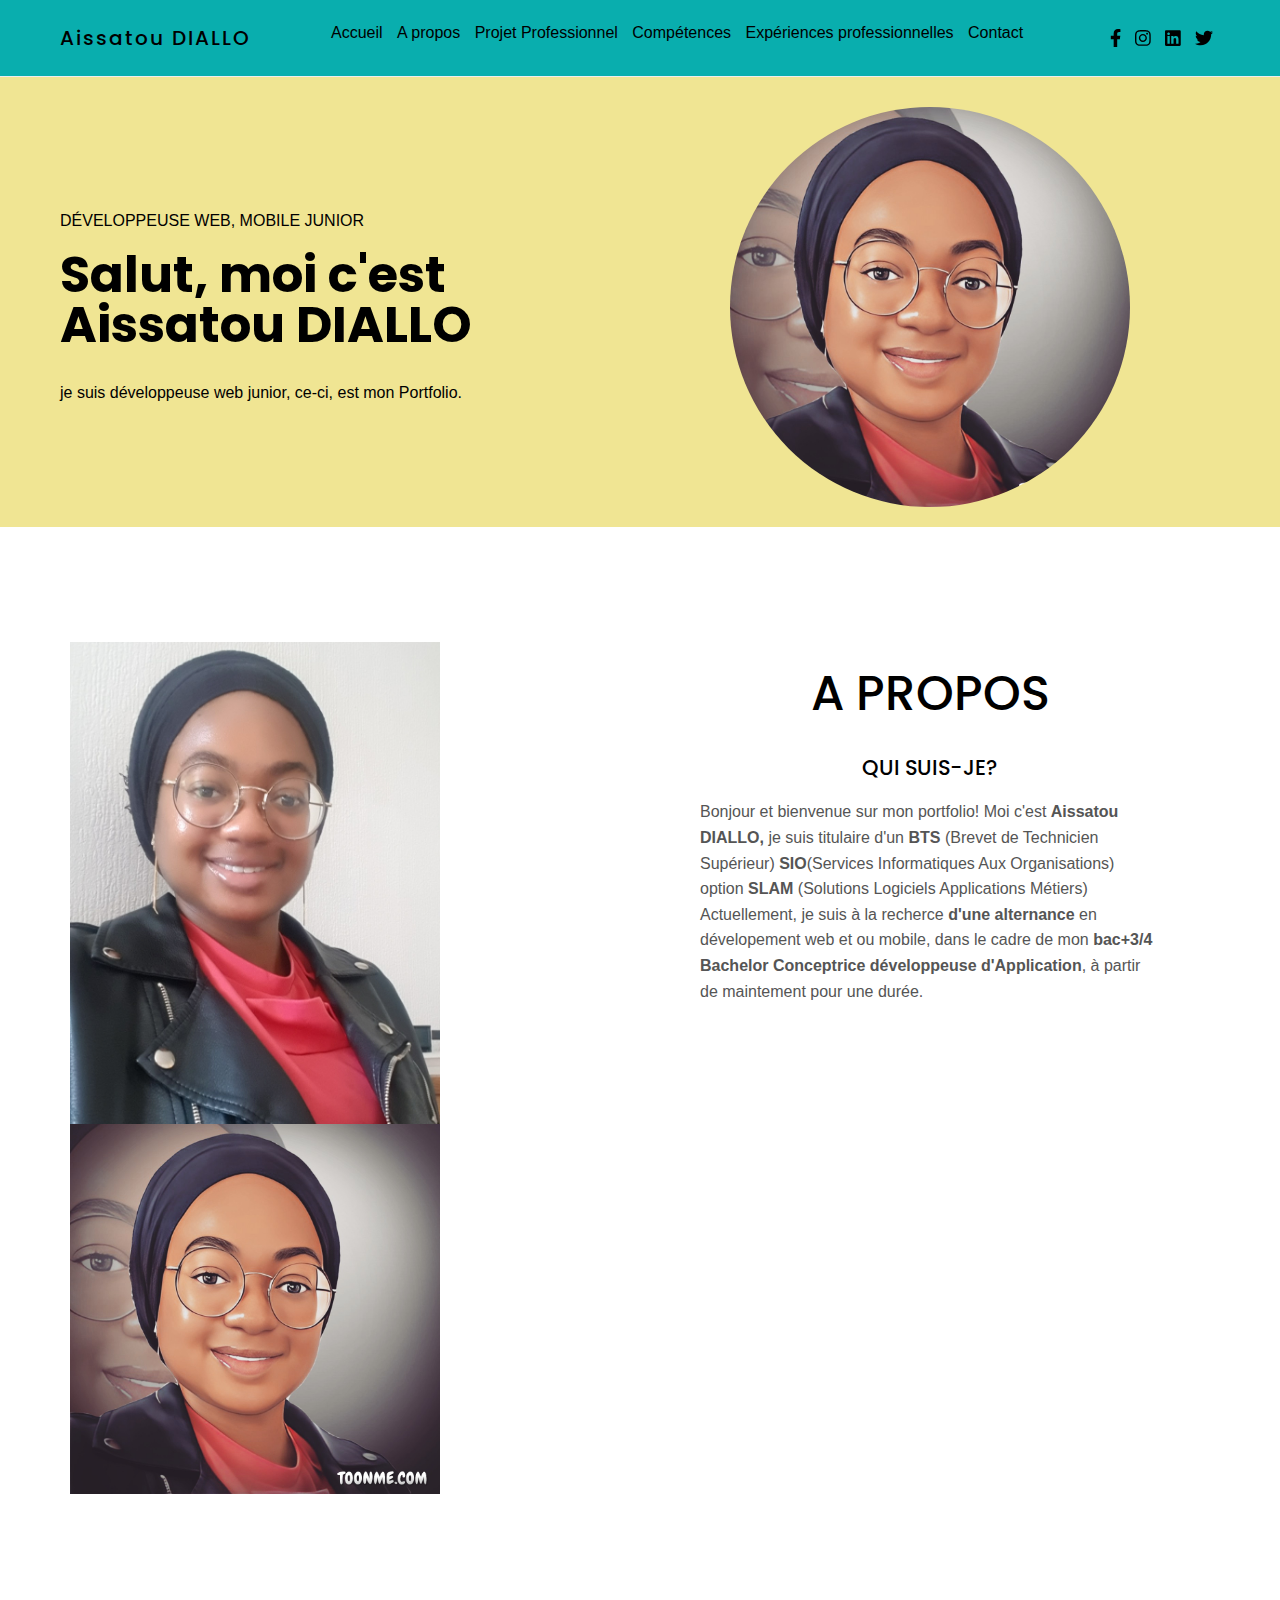
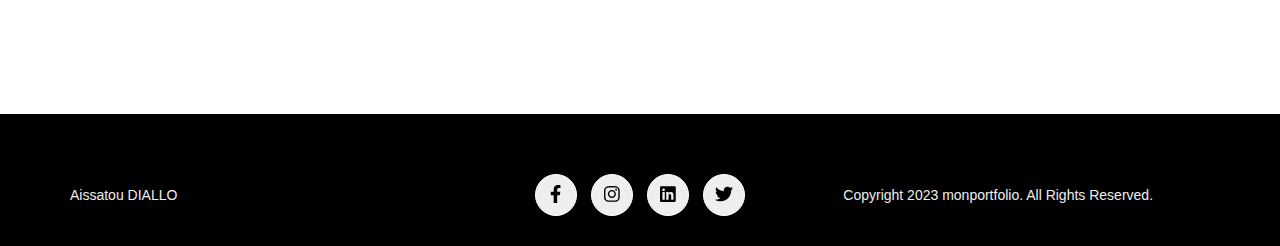
==== index.html @ 57130380 "modifphoto" ====
<html lang="fr">
<head>
    <meta charset="UTF-8">
    <meta http-equiv="X-UA-Compatible" content="IE=edge">
    <meta name="viewport" content="width=device-width, initial-scale=1.0">
    <title>Aissatou DIALLO - Développeuse Web Junior</title>
    <meta name="description" content="Portfolio de Aissatou DIALLO Développeuse Web Junior">
    <link rel="shortcut icon" href="./images/favicon.ico" type="image/x-icon">
    <link rel="preconnect" href="https://fonts.googleapis.com">
    <link rel="preconnect" href="https://fonts.gstatic.com" crossorigin>
    <link href="https://fonts.googleapis.com/css2?family=Poppins:wght@300;500&display=swap" rel="stylesheet">
    <link rel="stylesheet" href="./css/style.css">
    <script src="./js/app.js" defer></script>
</head>
<body>
    <!-- header -->
    <header class="header  ">
        <div class="container d-flex">
            <div class="logo">
                Aissatou DIALLO
            </div>
            <nav class="navbar">
                <ul class="menu list-unstyled">
                    <li> <a href="index.html"> Accueil </a> </li>
                    <li> <a href="#about">A propos</a> </li>
                    <!-- <li> <a href="#services"> Services</a> </li>  --> 
                    <li> <a href="#projet"> Projet Professionnel</a> </li>
                    <li> <a href="#skills"> Compétences</a> </li>
                    <li> <a href="#portfolio">Expériences professionnelles</a> </li>
                    <!-- <li> <a href="#blog"> Formations </a> </li>--> 
                    <li> <a href="#contact"> Contact </a> </li>
                </ul>
            </nav>
            <div class="right">
                <ul class="socials list-unstyled">
                    <li>
                        <a href="https://www.facebook.com/" target="_blank">
                            <svg class="icon facebook" xmlns="http://www.w3.org/2000/svg" viewBox="0 0 320 512">
                            <path d="M279.14 288l14.22-92.66h-88.91v-60.13c0-25.35 12.42-50.06 52.24-50.06h40.42V6.26S260.43 0 225.36 0c-73.22 0-121.08 44.38-121.08 124.72v70.62H22.89V288h81.39v224h100.17V288z"/>
                            </svg>
                        </a>
                    </li>
                    <li>
                        <a href="https://www.instagram.com/" target="_blank">
                            <svg class="icon instagram" xmlns="http://www.w3.org/2000/svg" viewBox="0 0 448 512">
                            <path d="M224.1 141c-63.6 0-114.9 51.3-114.9 114.9s51.3 114.9 114.9 114.9S339 319.5 339 255.9 287.7 141 224.1 141zm0 189.6c-41.1 0-74.7-33.5-74.7-74.7s33.5-74.7 74.7-74.7 74.7 33.5 74.7 74.7-33.6 74.7-74.7 74.7zm146.4-194.3c0 14.9-12 26.8-26.8 26.8-14.9 0-26.8-12-26.8-26.8s12-26.8 26.8-26.8 26.8 12 26.8 26.8zm76.1 27.2c-1.7-35.9-9.9-67.7-36.2-93.9-26.2-26.2-58-34.4-93.9-36.2-37-2.1-147.9-2.1-184.9 0-35.8 1.7-67.6 9.9-93.9 36.1s-34.4 58-36.2 93.9c-2.1 37-2.1 147.9 0 184.9 1.7 35.9 9.9 67.7 36.2 93.9s58 34.4 93.9 36.2c37 2.1 147.9 2.1 184.9 0 35.9-1.7 67.7-9.9 93.9-36.2 26.2-26.2 34.4-58 36.2-93.9 2.1-37 2.1-147.8 0-184.8zM398.8 388c-7.8 19.6-22.9 34.7-42.6 42.6-29.5 11.7-99.5 9-132.1 9s-102.7 2.6-132.1-9c-19.6-7.8-34.7-22.9-42.6-42.6-11.7-29.5-9-99.5-9-132.1s-2.6-102.7 9-132.1c7.8-19.6 22.9-34.7 42.6-42.6 29.5-11.7 99.5-9 132.1-9s102.7-2.6 132.1 9c19.6 7.8 34.7 22.9 42.6 42.6 11.7 29.5 9 99.5 9 132.1s2.7 102.7-9 132.1z"/>
                            </svg>
                        </a>
                    </li>
                    <li>
                        <a href="https://www.linkedin.com/feed/" target="_blank">
                            <svg class="icon linkedin" xmlns="http://www.w3.org/2000/svg" viewBox="0 0 448 512">
                            <path d="M416 32H31.9C14.3 32 0 46.5 0 64.3v383.4C0 465.5 14.3 480 31.9 480H416c17.6 0 32-14.5 32-32.3V64.3c0-17.8-14.4-32.3-32-32.3zM135.4 416H69V202.2h66.5V416zm-33.2-243c-21.3 0-38.5-17.3-38.5-38.5S80.9 96 102.2 96c21.2 0 38.5 17.3 38.5 38.5 0 21.3-17.2 38.5-38.5 38.5zm282.1 243h-66.4V312c0-24.8-.5-56.7-34.5-56.7-34.6 0-39.9 27-39.9 54.9V416h-66.4V202.2h63.7v29.2h.9c8.9-16.8 30.6-34.5 62.9-34.5 67.2 0 79.7 44.3 79.7 101.9V416z"/>
                            </svg>
                        </a>
                    </li>
                    <li>
                        <a href="https://twitter.com/i/flow/login" target="_blank">
                            <svg class="icon twitter" xmlns="http://www.w3.org/2000/svg" viewBox="0 0 512 512">
                            <path d="M459.37 151.716c.325 4.548.325 9.097.325 13.645 0 138.72-105.583 298.558-298.558 298.558-59.452 0-114.68-17.219-161.137-47.106 8.447.974 16.568 1.299 25.34 1.299 49.055 0 94.213-16.568 130.274-44.832-46.132-.975-84.792-31.188-98.112-72.772 6.498.974 12.995 1.624 19.818 1.624 9.421 0 18.843-1.3 27.614-3.573-48.081-9.747-84.143-51.98-84.143-102.985v-1.299c13.969 7.797 30.214 12.67 47.431 13.319-28.264-18.843-46.781-51.005-46.781-87.391 0-19.492 5.197-37.36 14.294-52.954 51.655 63.675 129.3 105.258 216.365 109.807-1.624-7.797-2.599-15.918-2.599-24.04 0-57.828 46.782-104.934 104.934-104.934 30.213 0 57.502 12.67 76.67 33.137 23.715-4.548 46.456-13.32 66.599-25.34-7.798 24.366-24.366 44.833-46.132 57.827 21.117-2.273 41.584-8.122 60.426-16.243-14.292 20.791-32.161 39.308-52.628 54.253z"/>
                            </svg>
                        </a>
                    </li>
                </ul>
                <button class="burger"><span class="bar"></span></button>
            </div>
        </div>
    </header>

    <section id="hero" class="hero">
        <div class="container">
            <!-- on fait ici un système de grid pour les colonne de notre page lorsqu'on page mobile-->
            <div class="grid">
                <div class="hero__item left">
                     <span>Développeuse Web, Mobile Junior</span>
                     <h1 class="title">Salut, moi c'est Aissatou DIALLO</h1>
                     <p>
                        je suis développeuse web junior, ce-ci, est mon Portfolio.
                     </p>
                </div>
                <div class="hero__item right">
                    <div class="hero__avatar">
                        <img width="600" height="400" src="./images/avatar.jpeg" loading="lazy" alt="Aissatou DIALLO Développeuse Web Junior" />
                    </div>
                </div>
            </div>
        </div>
    </section>

     <!-- a propos -->

    <section id="about" class="about">
        <div class="container">
            <div class="grid">
                <div class="grid__item">
                    <img width="400" height="400" src="./images/person.jpg" loading="lazy" alt="Aissatou DIALLO Développeuse Web Junior" />
                    <img width="400" height="400" src="./images/avatar.jpeg" loading="lazy" alt="Aissatou DIALLO Développeuse Web Junior" />
                </div>
                <div class="grid__item">
                    <h2 class="section-title"> A propos </h2>
                    <h3> Qui suis-je?</h3>
                    <p>
                        Bonjour et bienvenue sur mon portfolio! Moi c'est <strong> Aissatou DIALLO, </strong> je suis titulaire d'un <strong>BTS</strong> (Brevet de Technicien Supérieur)
                        <strong>SIO</strong>(Services Informatiques Aux Organisations) option <strong>SLAM</strong> (Solutions Logiciels Applications Métiers)
                        Actuellement, je suis à la recherce <strong> d'une alternance</strong> en dévelopement web et ou mobile, dans le cadre de mon <strong>bac+3/4 Bachelor Conceptrice développeuse d'Application</strong>, à partir de maintement pour une durée.
                    </p>
                </div>
            </div>
        </div>
    </section>
    <!-- début projet professionnel-->

    <section id="projet" class="projet"> 
        <div class="container">
            <div class="grid">
                <div class="grid__item">
                    <h2 class="section-title">Projet Professionnel </h2>
                    <h3> Quelle est mon projet professionnel?</h3>
                    <p>
                        J'intégre dès la rentrée prochaine(octobre 2023) l'école de formation 2i Tech Academy ou je vais faire mon cursus <strong>Bachelor Conceptrice Développeuse d'Applications</strong> sur 2ans en alternance. 
                        Aprés mon biplôme Bac+4, je souhaite faire mon <strong>Master</strong> toujours chez 2i Tech Academy soite Consultante Devops ou manager de projets de dévelopement,
                        On verra bien aprés l'obtention de mon Diplôme.
                        J'ai choisie la voie de l'alternance par ce que , je trouve que ça permet de mieux se former au métier, de gagner en expérience, développer ses soft skills mais aussi de s'insérer plus facilement sur le marché du travail.
                    </p>
                </div>
            </div>
        </div>
    </section>

    <!-- fin projet professionnel -->


    <!-- début de tous les compétences -->

    <section id="skills" class="skills">
        <div class="container">
            <div class="section-header">
                <h2 class="section-title">Mes Compétences</h2>
            <div class="grid">
                <!-- premier colonne -->
                <div class="grid__item">
                    <h3>Domaines de compétences</h3>
                    <ul class="list-unstyled">
                        <li>
                            <h4>Compétence</h4>
                            <p>Description de la compétence</p>
                        </li>
                        <li>
                            <h4>Compétence</h4>
                            <p>Description de la compétence</p>
                        </li>
                        <li>
                            <h4>Compétence</h4>
                            <p>Description de la compétence</p>
                        </li>
                        <li>
                            <h4>Compétence</h4>
                            <p>Description de la compétence</p>
                        </li>
                        <li>
                            <h4>Compétence</h4>
                            <p>Description de la compétence</p>
                        </li>
                        <li>
                            <h4>Compétence</h4>
                            <p>Description de la compétence</p>
                        </li>
                        <li>
                            <h4>Compétence</h4>
                            <p>Description de la compétence</p>
                        </li>
                        <li>
                            <h4>Compétence</h4>
                            <p>Description de la compétence</p>
                        </li>
                        <li>
                            <h4>Compétence</h4>
                            <p>Description de la compétence</p>
                        </li>
                        <li>
                            <h4>Compétence</h4>
                            <p>Description de la compétence</p>
                        </li>
                    </ul>
                </div>

                <!--deuxième colonne-->
                <div class="grid__item">
                    <h3>Compétences en développement</h3>
                    <div class="progessbar">
                        <div class="bar" data-width="95">HTML</div>
                    </div>
                    <div class="progessbar">
                        <div class="bar" data-width="70">CSS</div>
                    </div>
                    <div class="progessbar">
                        <div class="bar" data-width="70">JAVASCRIPT</div>
                    </div>
                    <div class="progessbar">
                        <div class="bar" data-width="85">BOOTSTRAP</div>
                    </div>
                    <div class="progessbar">
                        <div class="bar" data-width="85">PHP</div>
                    </div>
                    <div class="progessbar">
                        <div class="bar" data-width="75">C#</div>
                    </div>
                    <h3>Bases de donnée</h3>
                    <div class="progessbar">
                        <div class="bar" data-width="95">SQL</div>
                    </div>
                    <h3>Bureautique</h3>
                    <div class="progessbar">
                        <div class="bar" data-width="99">WORD</div>
                    </div>
                    <div class="progessbar">
                        <div class="bar" data-width="98">EXCEL</div>
                    </div>
                    <div class="progessbar">
                        <div class="bar" data-width="99">POWERPOINT</div>
                    </div>
                </div>

            </div>
        </div>

    </section>

    <!-- fin de tous les compétences -->

    <!-- début portfolio -->
    <section id="portfolio" class="portfolio">
        <div class="container">
            <div class="section-header">
                <h2 class="section-title">Expériences Professionnelles</h2>
                <p>Veuillez cliquer sur chaque photo pour découvrir les details de mes stages!</p>
            </div>
            <ul class="grid portfolio-filters list-unstyled">
                <!-- premier colonne -->
                <li class="grid__item">
                    <a href="#" class="active" data-filter="all">Tous les stages</a>
                </li>

                <li class="grid__item">
                    <a href="#" data-filter="App">Stage de 2ère année de BTS</a>
                </li>

                <li class="grid__item">
                    <a href="#"  data-filter="web">Stage de 1ère année de BTS</a>
                </li>
            </ul>
            <div class="grid">
                <div class="grid__item">
                    <div class="card" data-category="App">
                        <img width="600" height="400" src="./images/mairie.jpeg" loading="lazy" alt="Mairie de Bar-Le-Duc" class="card_image" />
                        <div class="card__inner">
                            <h3 class="card__title">Titre du projet</h3>
                            <p class="category">DÉVELOPPEUSE WEB (STAGE)</p>
                        </div>
                        <div class="card__overlay">
                            <a href="./apportDeStage/stage 2.pdf" target="_blank" class="card__link" data-id="modal-1">+</a>
                        </div>
                    </div>
                </div>

                <div class="grid__item">
                    <div class="card" data-category="web">
                        <img width="600" height="400" src="./images/axa.jpeg" loading="lazy" alt="AXA Assurance" class="card_image" />
                        <div class="card__inner">
                            <h3 class="card__title">Titre du projet</h3>
                            <p class="category">DÉVELOPPEUSE WEB (STAGE)</p>
                        </div>
                        <div class="card__overlay">
                            <a href="./apportDeStage/stage1.pdf" target="_blank" class="card__link" data-id="modal-1">+</a>
                        </div>
                    </div>
                </div>
            </div>
    </section>
    <!-- fin portfolio -->

    <!--debut contact-->

    <section id="contact" class="contact">
        <div class="container">
            <div class="section-header">
                <h2 class="section-title">Contactez moi</h2>
                <p>Vous pouvez me contacter via ce formulaire.</p>
            </div>
        </div>
        <form method="post" action="https://formsubmit.co/aissatoudiallobd@gmail.com" class="form">
            <label for="firsname">
                <input type="text" name="firsname" id="firsname" placeholder="Nom" required/>
            </label>
            <label for="lastname">
                <input type="text" name="lastname" id="lastname" placeholder="Prenom" required/>
            </label>
            <label for="lastname">
                <input type="mail" name="mail" id="mail" placeholder="exemple@gmail.com" required/>
            </label>
            <textarea name="message" id="message" placeholder="Message" required></textarea>
            <input class="btn" type="submit" value="Envoyer"/>
        </form>
    </section>

    <!--fin contact-->

    <!--debut footer-->
    <footer>
        <div class="container">
            <div class="grid">

                <div class="grid__item">
                    <p>Aissatou DIALLO</p>
                </div>

                <div class="grid__item">
                    <ul class="socials list-unstyled">
                        <li>
                            <a href="https://www.facebook.com/" target="_blank">
                                <svg  class="icon facebook" xmlns="http://www.w3.org/2000/svg" viewBox="0 0 320 512">
                                <path d="M279.14 288l14.22-92.66h-88.91v-60.13c0-25.35 12.42-50.06 52.24-50.06h40.42V6.26S260.43 0 225.36 0c-73.22 0-121.08 44.38-121.08 124.72v70.62H22.89V288h81.39v224h100.17V288z"/>
                                </svg>
                            </a>
                        </li>
                        <li>
                            <a href="https://www.instagram.com/" target="_blank">
                                <svg  class="icon instagram" xmlns="http://www.w3.org/2000/svg" viewBox="0 0 448 512">
                                <path d="M224.1 141c-63.6 0-114.9 51.3-114.9 114.9s51.3 114.9 114.9 114.9S339 319.5 339 255.9 287.7 141 224.1 141zm0 189.6c-41.1 0-74.7-33.5-74.7-74.7s33.5-74.7 74.7-74.7 74.7 33.5 74.7 74.7-33.6 74.7-74.7 74.7zm146.4-194.3c0 14.9-12 26.8-26.8 26.8-14.9 0-26.8-12-26.8-26.8s12-26.8 26.8-26.8 26.8 12 26.8 26.8zm76.1 27.2c-1.7-35.9-9.9-67.7-36.2-93.9-26.2-26.2-58-34.4-93.9-36.2-37-2.1-147.9-2.1-184.9 0-35.8 1.7-67.6 9.9-93.9 36.1s-34.4 58-36.2 93.9c-2.1 37-2.1 147.9 0 184.9 1.7 35.9 9.9 67.7 36.2 93.9s58 34.4 93.9 36.2c37 2.1 147.9 2.1 184.9 0 35.9-1.7 67.7-9.9 93.9-36.2 26.2-26.2 34.4-58 36.2-93.9 2.1-37 2.1-147.8 0-184.8zM398.8 388c-7.8 19.6-22.9 34.7-42.6 42.6-29.5 11.7-99.5 9-132.1 9s-102.7 2.6-132.1-9c-19.6-7.8-34.7-22.9-42.6-42.6-11.7-29.5-9-99.5-9-132.1s-2.6-102.7 9-132.1c7.8-19.6 22.9-34.7 42.6-42.6 29.5-11.7 99.5-9 132.1-9s102.7-2.6 132.1 9c19.6 7.8 34.7 22.9 42.6 42.6 11.7 29.5 9 99.5 9 132.1s2.7 102.7-9 132.1z"/>
                                </svg>
                            </a>
                        </li>
                        <li>
                            <a href="https://www.linkedin.com/feed/" target="_blank">
                                <svg  class="icon linkedin" xmlns="http://www.w3.org/2000/svg" viewBox="0 0 448 512">
                                <path d="M416 32H31.9C14.3 32 0 46.5 0 64.3v383.4C0 465.5 14.3 480 31.9 480H416c17.6 0 32-14.5 32-32.3V64.3c0-17.8-14.4-32.3-32-32.3zM135.4 416H69V202.2h66.5V416zm-33.2-243c-21.3 0-38.5-17.3-38.5-38.5S80.9 96 102.2 96c21.2 0 38.5 17.3 38.5 38.5 0 21.3-17.2 38.5-38.5 38.5zm282.1 243h-66.4V312c0-24.8-.5-56.7-34.5-56.7-34.6 0-39.9 27-39.9 54.9V416h-66.4V202.2h63.7v29.2h.9c8.9-16.8 30.6-34.5 62.9-34.5 67.2 0 79.7 44.3 79.7 101.9V416z"/>
                                </svg>
                            </a>
                        </li>
                        <li>
                            <a href="https://twitter.com/i/flow/login" target="_blank">
                                <svg class="icon twitter" xmlns="http://www.w3.org/2000/svg" viewBox="0 0 512 512">
                                <path d="M459.37 151.716c.325 4.548.325 9.097.325 13.645 0 138.72-105.583 298.558-298.558 298.558-59.452 0-114.68-17.219-161.137-47.106 8.447.974 16.568 1.299 25.34 1.299 49.055 0 94.213-16.568 130.274-44.832-46.132-.975-84.792-31.188-98.112-72.772 6.498.974 12.995 1.624 19.818 1.624 9.421 0 18.843-1.3 27.614-3.573-48.081-9.747-84.143-51.98-84.143-102.985v-1.299c13.969 7.797 30.214 12.67 47.431 13.319-28.264-18.843-46.781-51.005-46.781-87.391 0-19.492 5.197-37.36 14.294-52.954 51.655 63.675 129.3 105.258 216.365 109.807-1.624-7.797-2.599-15.918-2.599-24.04 0-57.828 46.782-104.934 104.934-104.934 30.213 0 57.502 12.67 76.67 33.137 23.715-4.548 46.456-13.32 66.599-25.34-7.798 24.366-24.366 44.833-46.132 57.827 21.117-2.273 41.584-8.122 60.426-16.243-14.292 20.791-32.161 39.308-52.628 54.253z"/>
                                </svg>
                            </a>
                        </li>
                    </ul>
                </div>
                
                <div class="grid__item">
                    <p>Copyright 2023 monportfolio. All Rights Reserved.</p>
                </div>
        </div>
    </footer>
    <!--fin footer-->
</body>
</html>
---- css/style.css ----
/* base **/
:root{
    --color-body:#0000;
}

*{
    box-sizing: border-box;
}
html{
    font-size: 62.5%;
}
body{
    font-family:Verdana, Geneva, Tahoma, sans-serif;
    color:#555;
    font-size: 1.6rem ;
    line-height: 1.6;
    margin: 0;
}

h1, h2, h3, h4, h5, h6{
    font-family: 'Poppins', sans-serif;
    color: #000;
    font-weight: 500;
    line-height: 1;
}

h1, .h1{
    font-size: 3.2rem;
}

h2, .h2{
    font-size: 2.8rem;
    text-transform: uppercase;
}
h3, .h3{
    font-size: 2.1rem;
    text-transform: uppercase;
}

a {
    text-decoration: none;
}

img{
    max-width: 100%;
    height: auto;
}
ul{
    padding-left: 2rem;
}

li {
    margin-bottom: 1rem;
    list-style: none;
}

.list-unstyled{
    list-style: none;
    margin: 0;
    padding: 0;
}

.category{
    margin: 0;
    font-size: 1rem;
    text-transform: uppercase;
    color: #5b6c78;
}

.container{
    padding: 1rem 2rem;
}

.d-flex{
    display: flex;
    align-items: center;
    justify-content: space-between;
}

.grid{
    display: flex;
    flex-wrap: wrap;
    /*justify-content: center;*/
}
.grid__item{
    flex-grow: 1;
    flex-shrink: 0;
    width: 100%;
    padding:1rem;
    /** rejouté par mo***/
    text-align: left;
    margin: 3rem 0 0 0;
}

/** rajouté par moi**/

@media screen and (min-width:750px){
    .container{
        max-width: 1200px;
        margin: 0 auto;
        padding: 2rem;
    }
   .grid__item{
        /** viens de rajouté*/
        max-width: 50%;
       /* flex: 1 0 50%;*/
    }
}
/*  sesction ***/
section{
    padding: 5.5rem 0;

}
.section-title{
    font-size: 3.8rem;
    margin-top: 0;
}
.section-header{
    text-align: center;
}
@media screen and (min-width:750px){
    .section-title{
        font-size: 4.8rem;
    }
}
.header{
    background:hsl(180, 90%, 36%) ;
    border-bottom: 1px solid #eee;
    position: sticky;
    top: 0;
    z-index: 1;
}
.header .logo{
    font-family: 'Poppins', sans-serif;
    font-size: 2rem;
    letter-spacing: 2px;
    font-weight: 500;
    color: black;
}

.header li{
    display: inline-flex;
    align-items: center;
    padding: 0 .5rem ;
}
.header a {
    color: #000;
}
.header a:hover {
  color: red;
}
.header .right{
    display:flex;
    align-items: center;
}
.socials{
    display: flex;
}
.socials li{
  margin-bottom: 0;
}
.socials a{
    padding: 0 2px;
}
.socials .icon{
    height: 18px;
}

.burger{
    background: none;
    border: none;
    width: 35px;
    height: 35px;
    cursor: pointer;
    position: relative;
    margin-left: 1rem;
}
.burger .bar{
    display: block;
    width: 22px;
    height: 3px;
    background: #333;
}
.burger .bar::before, .burger .bar::after{
    display: block;
    content: "";
    width: 22px;
    height: 3px;
    background: #333;
    position: absolute;
}
.burger .bar::before{
    transform: translateY(-8px);
}
.burger .bar::after{
    transform: translateY(8px);
}
@media screen and (max-width:749px){
  nav{
    display:flex;
    justify-content: center;
    align-items: center;
    flex-direction: column;
    position:fixed;
    top: 55px;
    left: 110%;
    width:0;
    overflow: hidden;
    opacity: 0;
    height: calc(100vh - 55px);
    background:hsl(180, 90%, 36%) ;
    transition: all .4s ease-out;
  }
  nav .menu li{
    display: flex;
    justify-content: center;
    }
    nav .menu a{
        display:block;
        font-size: 2rem;
        padding: 2rem;
        transition: all .4s;
    }
    .show-nav nav{
        opacity: 1;
        width: 100%;
        left: 0;
        z-index: 2;
    }

    .show-nav nav li a:hover{
        transform: scale(1.1);
        text-decoration: none;
    }

    .show-nav .burger .bar{
        width: 0;
    }
    .burger .bar::before,
    .burger .bar::after{
        transition: all .2s ease-out;
    }
    .show-nav .burger .bar::before{
        transform:rotate(-45deg);
    }
    .show-nav .burger .bar::after{
        transform:rotate(45deg) ;
    }
}

/* spécifique grand écran*/
@media screen and (min-width:750px){
    .navbar{
        display: flex;
    }
    .burger{
        display: none;
    }
}

.hero{
    background: #f0e593;
    color: #000;
    padding: 1rem 0 0 0;
}
/** ajouter par moi*/
.hero p{
    margin: 3rem 0 0 0;
}
.hero .title{
    color: inherit;
    font-size: 4rem;
    margin: 1.6rem 0 0 0;
    font-weight: 700;
}
.hero__item{
    display: flex;
    flex-direction: column;
    justify-content: center;
    align-items: center;
    text-align: center;
}
.hero__item span{
    text-transform: uppercase;
}
.hero__item.left{
    animation-duration: 1s;
    animation-name: slideInleft;
}
.hero__item.right{
    animation-duration: 1s;
    animation-name: slideInRigth;
}
@media screen and (max-width:749px){
    .hero__item.left{
        order: 2;
    }
    .hero__item.right{
        order: 1;
    }
}

@media screen and (min-width:750px){
    .hero__item{
        flex: 1 0 50%;
        text-align: left;
    }
    .hero__item.left{
        align-items: flex-start;
    }
  
    .hero .title{
        font-size: 5rem;
    }
    .hero__avatar img{
        max-width: 400px;
        border-radius: 50%;
    }
}
.about .section-title{
    margin-top: 2.8rem;
    /*rajouté par moi*/
    text-align: center;
}
.about h3{
    text-align: center;
}

@media screen and (min-width:750px){
    .about img {
        padding-right: 3rem;
    }
}

.projet {
    background-image: url('../images/img_web.jpg');
}
.projet .section-title{
    margin-top: 3rem;
    text-align: center;
}
.projet .grid__item{
    background-color: #eee;
    min-width: 100%;
}
.projet, h3{
    text-align: center;
}

.projet, p{
    margin:0 5rem 3rem 5rem;
    text-align: left;
}

.skills h3{
    text-align: left;
}
.skills h4, .skills p{
    margin:0 0 0.3rem 0;
}
.skills li {
    background-color: #f5f5f5;
    border-left: 3px solid rgb(91,107,120);
    padding: .9rem 2rem;
}
.skills .progessbar{
    background:#f5f5f5;
    color:#fff;
    margin-bottom: 1rem;
}
.skills .bar{
    background: #5b6c78;
    padding: 1rem;
}
.portfolio{
    background: #f5f5f5;
}
/* c'es moi j'ai ajouté*/
.portfolio p{
   text-align: center;
}
/* c'es moi j'ai ajouté*/
.portfolio .grid{
    justify-content: center;
 }
.portfolio .grid__item{
    max-width: 50%;
    margin-bottom: 0;
    opacity: 1;
    transition: all 1s ease;
}

.portfolio .grid__item.hide {
    opacity:0;
    max-width: 0;
    padding: 0;
    overflow: hidden;
    transition: all .4s ease;
  }
.portfolio-filters .grid__item{
    max-width: 50%;
    margin-bottom: 0;
}

.portfolio-filters a{
    color: #000;
    background: #eee;
    display: flex;
    flex: 1;
    justify-content: center;
    padding: 1rem;
    /*width: 60%;*/
}
.portfolio-filters a.active{
    color: #fff;
    background: #5b6c78;
}

.modal {
    visibility: hidden;
    opacity: 0;
    position: fixed;
    z-index: 4;
    transform: scale(0);
    overflow: auto;
    background-color: rgba(0, 0, 0, 0.4);
    transition: all 0.5s;
  }
  
  .show.modal {
    transform: scale(1);
    width: 100%;
    height: 100%;
    top:0;
    left:0;
    opacity: 1;
    visibility:visible;
  }
  
  .modal__content {
    background-color: #fefefe;
    height: 100vh;
    padding: 5rem 1rem;
    overflow: auto;
    text-align: left;
  }
  
  .modal img {
    margin-bottom: 2rem;
  }
  
  .modal__title {
    margin: 0 0 2rem;
  }
  
  .modal__close {
    position: absolute;
    right: 1rem;
    top: 1rem;
    background: none;
    border: 1px solid #eee;
    width: 45px;
    height: 45px;
    border-radius: 50%;
    font-size: 3.1rem;
    color: #666;
    cursor: pointer;
  }
  
  .modal .grid__item {
    max-width: 100%;
    margin-bottom: 0;
    opacity: 1;
    transition: all 1s ease;
  }

@media screen and (max-width:749px){
    .portfolio a{
        font-size: 1.4rem;
    }
}

@media screen and (min-width:750px){
    .portfolio .grid__item{
        max-width:33.3333%;
    }
    .portfolio-filters .grid__item{
        max-width:25%;
    }
}


/** Components card ***/
.card{
    background: #fff;
    text-transform: uppercase;
    position: relative;
    box-shadow: 0 0 7px rgba(0, 0, 0, 0.1);
    border: 1px solid #EEE;
    overflow: hidden;
}

.card__inner{
   padding: 2rem;
}
.card__title{
    margin: 0 0 1rem;
    font-size: 1.6rem;
}

.card__overlay{
    background: rgba(0, 0, 0, 0.8);
    position: absolute;
    top: 0;
    z-index:0;
    width: 100%;
    height: 100%;
    top:110%;
    transition: all .3s;
}
.card__overlay a{
    font-size: 4.5rem;
    color: #fff;
    flex: 1;
    display: flex;
    align-items: center;
    justify-content: center;
    height: 100%;
}
.card:hover .card__overlay {
    top:0;
}

.form{
    max-width: 600px;
    margin: 4rem auto 0 auto;
}
.form input, .form textarea{
    display: block;
    width: 100%;
    padding: 1rem;
    margin-bottom: 2rem;
}
.form textarea{
    min-height: 200px;
}
.form .btn{
    border: none;
    background-color: #333;
    color: #eee;
    width: auto;
    min-width: 160px;
    font-size: 2rem;
    text-transform: uppercase;
}
.form .btn:hover{
    cursor: pointer;
    background: #000;
}
/* rajouté par moi*/
.contact p{
    text-align: center;  
}
/** footer pied de page ***/
footer{
    background:#000;
    color: #EEE;
    text-align: center;
    font-size: 1.4rem;
}
footer p {
    margin: 0;
}
footer .grid{
    align-items: center;
}
footer .socials{
    justify-content: center;
    text-align: center;
}
footer .socials li{
    padding: 0 .7rem;
}

footer .socials a{
    background-color: #EEE;
    color:#FFF;
    border: 1px solid #FFF;
    border-radius: 50%;
    padding: 1rem;
    width: 42px;
    height: 42px;
    display: flex;
    justify-content: center;
    transition: all 0.4s;
}
footer .socials a:hover{
    background: #333;
    color: #FFF;
}

@media screen and (min-width:750px) {
    footer{
        text-align: left;
    }
    footer .grid__item{
        max-width: 33.3333%;
    }
}
@keyframes slideInleft{
    from{
        transform: translateX(-110%);
    }
    to{
        transform: translateX(0);
    }
}
@keyframes slideInRigth{
    from{
        transform: translateX(110%);
    }
    to{
        transform: translateX(0);
    }
}
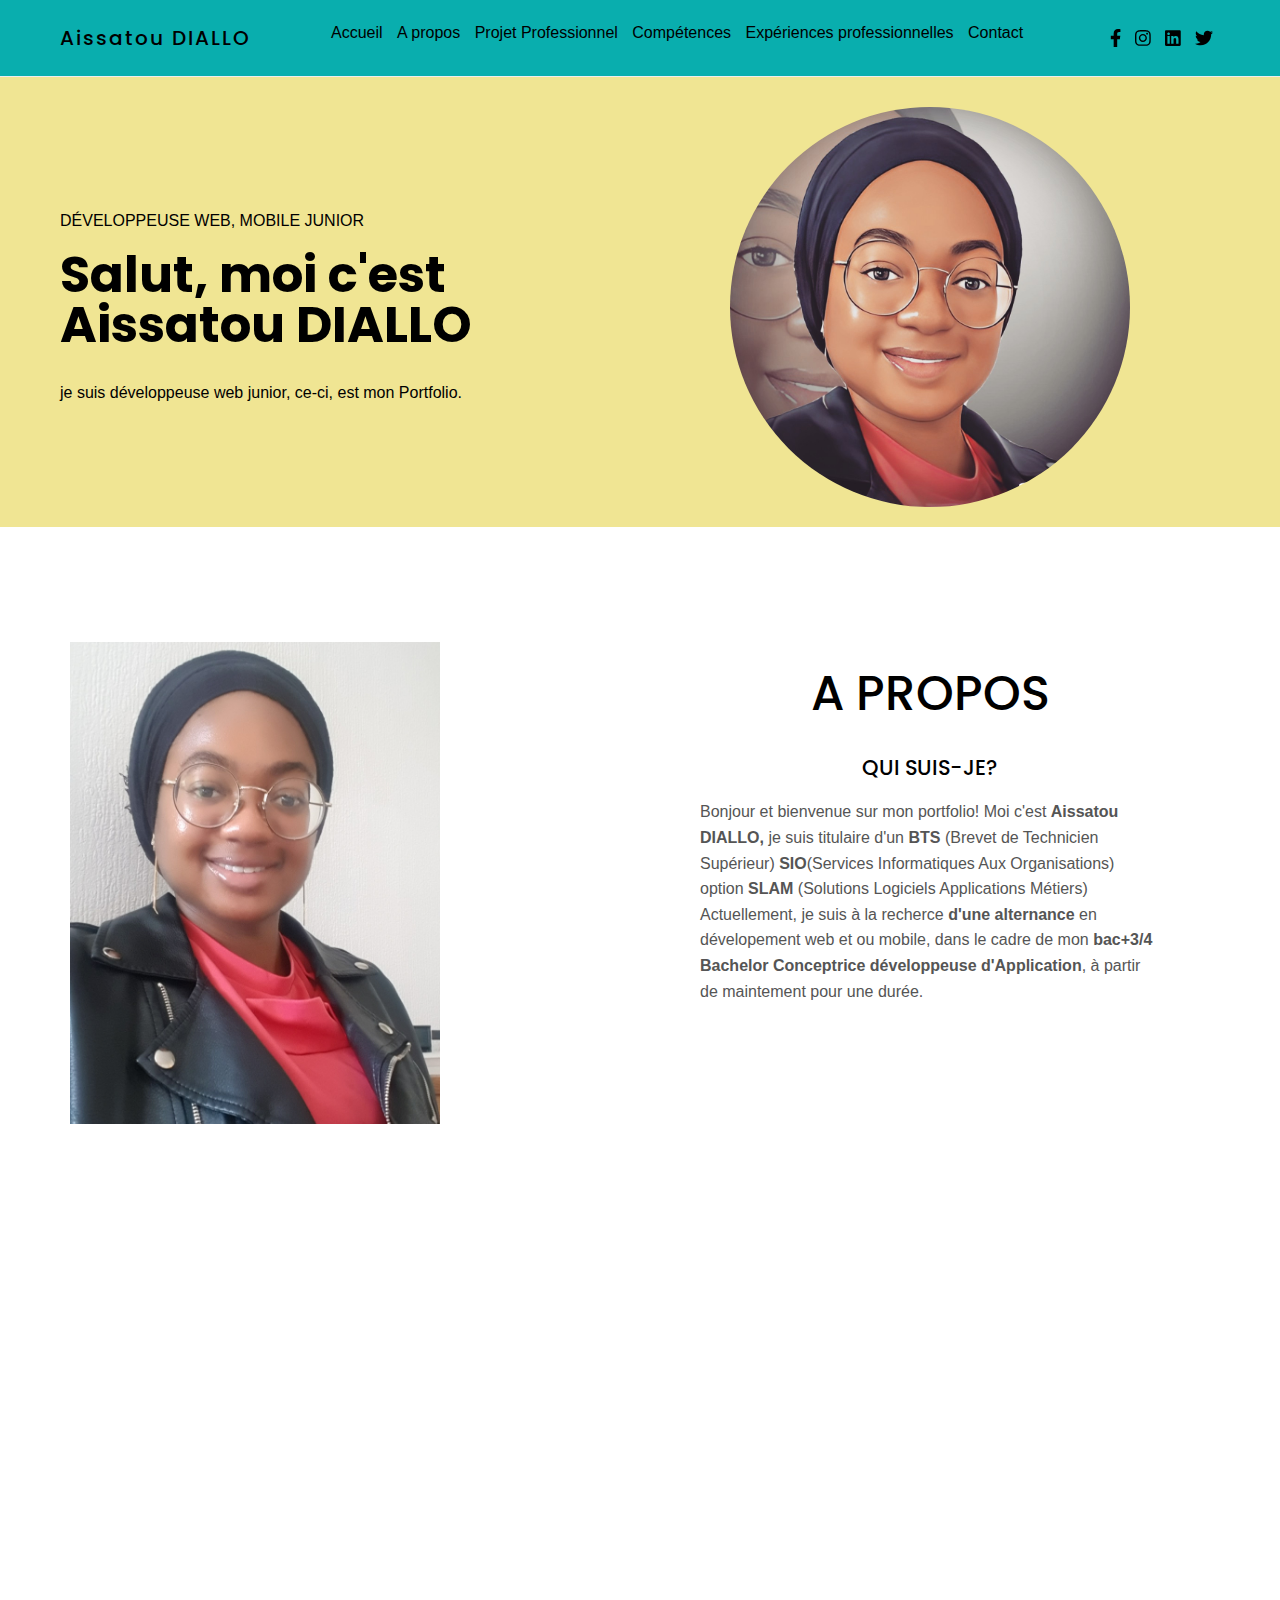
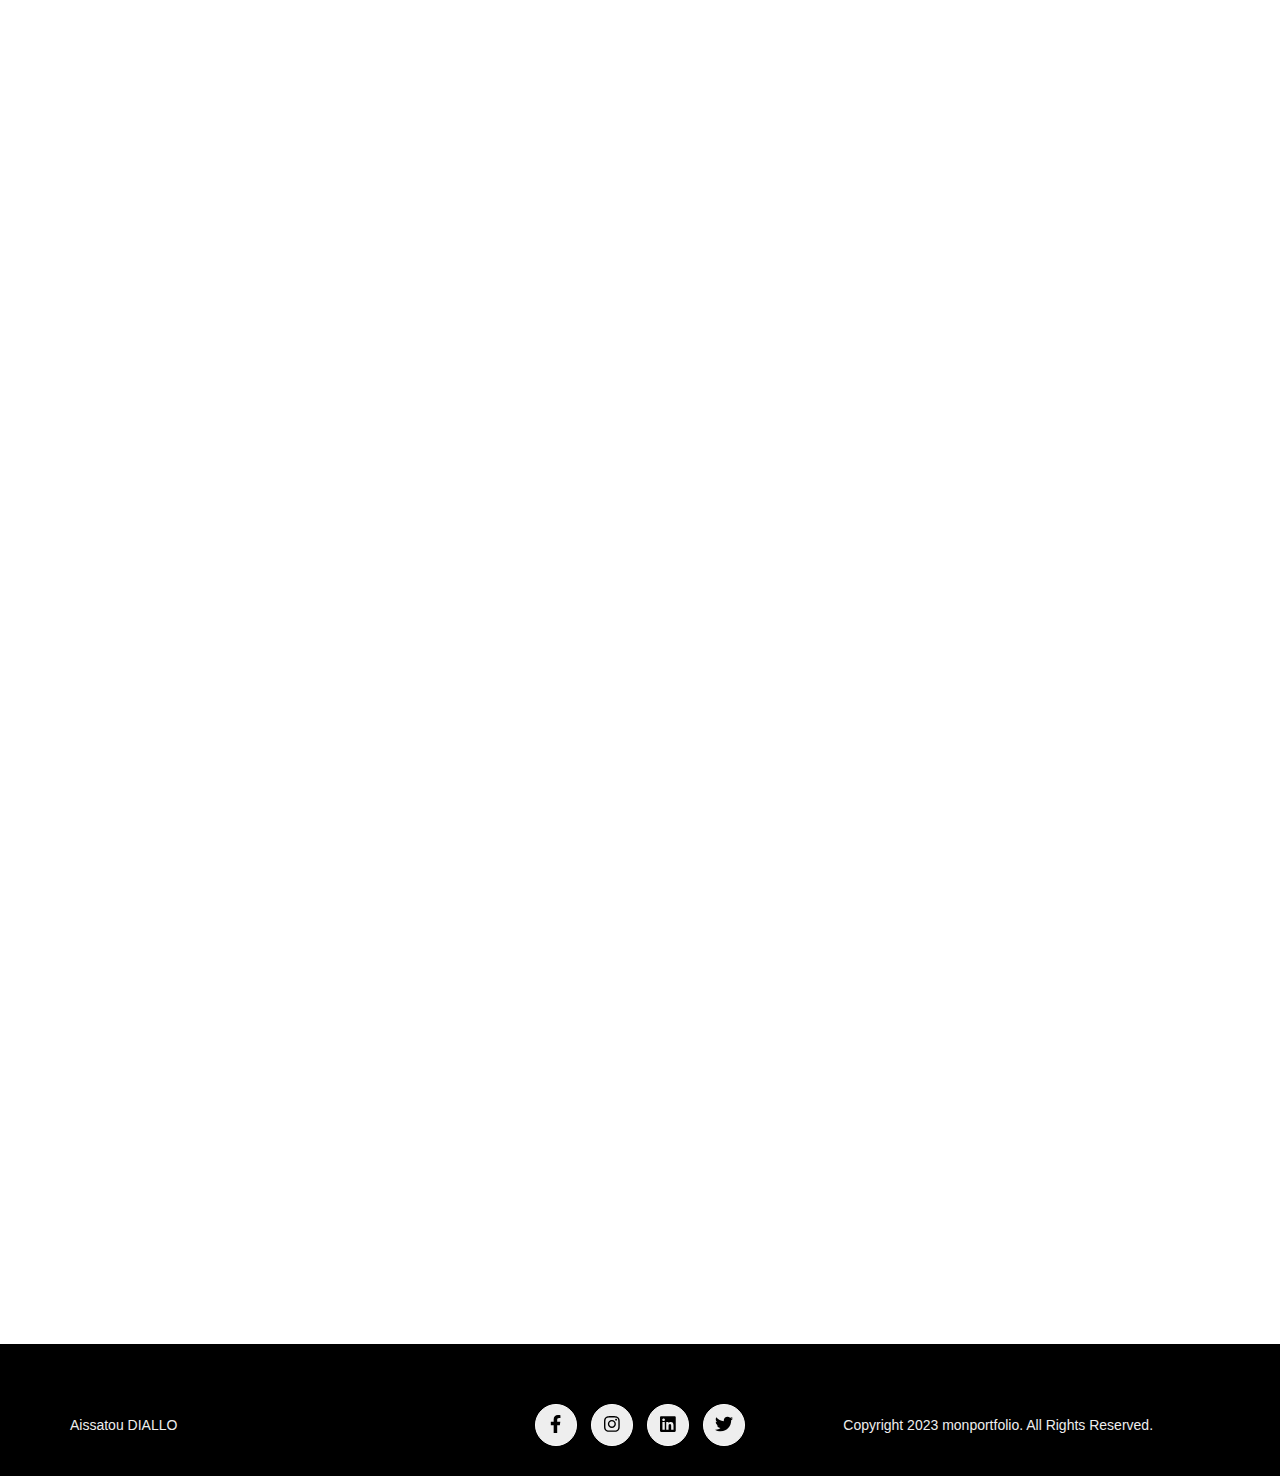
==== commit 34ec3fad: "photo2" ====
--- a/index.html
+++ b/index.html
@@ -94,7 +94,6 @@
             <div class="grid">
                 <div class="grid__item">
                     <img width="400" height="400" src="./images/person.jpg" loading="lazy" alt="Aissatou DIALLO Développeuse Web Junior" />
-                    <img width="400" height="400" src="./images/avatar.jpeg" loading="lazy" alt="Aissatou DIALLO Développeuse Web Junior" />
                 </div>
                 <div class="grid__item">
                     <h2 class="section-title"> A propos </h2>
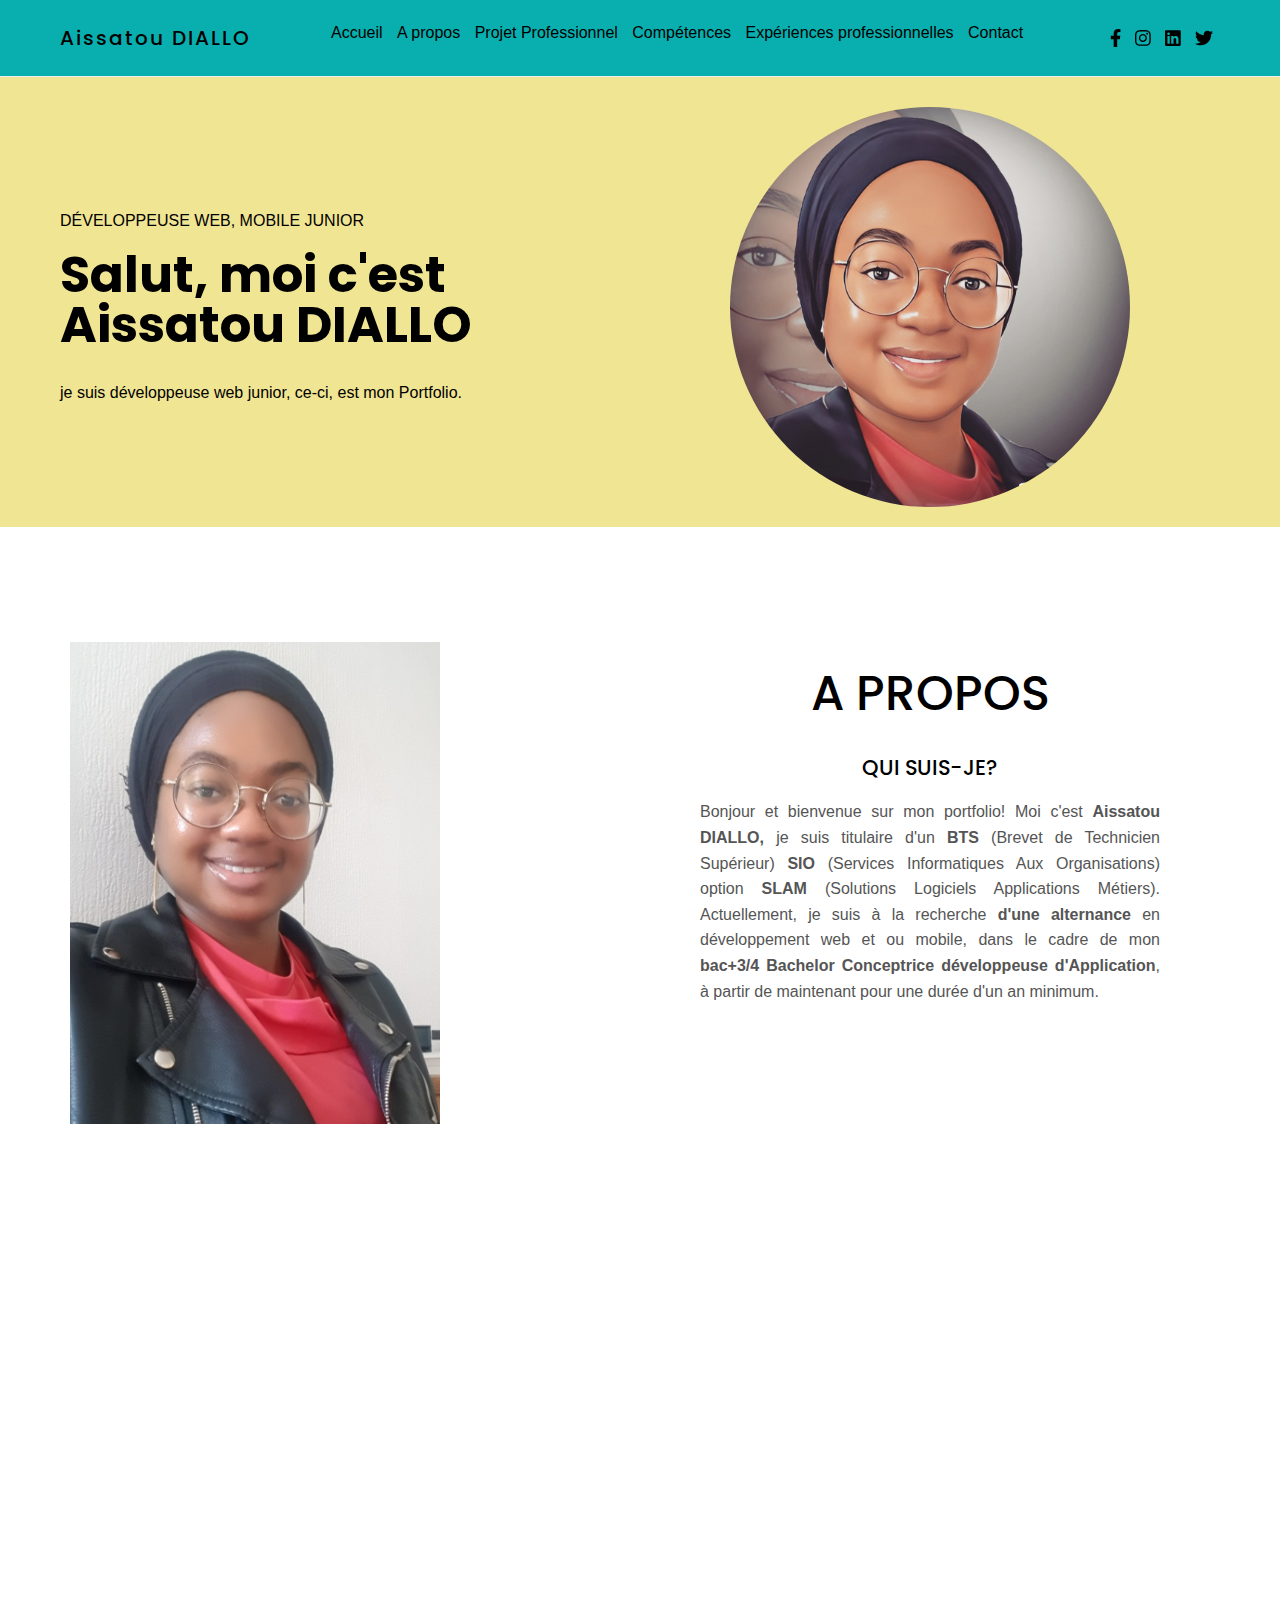
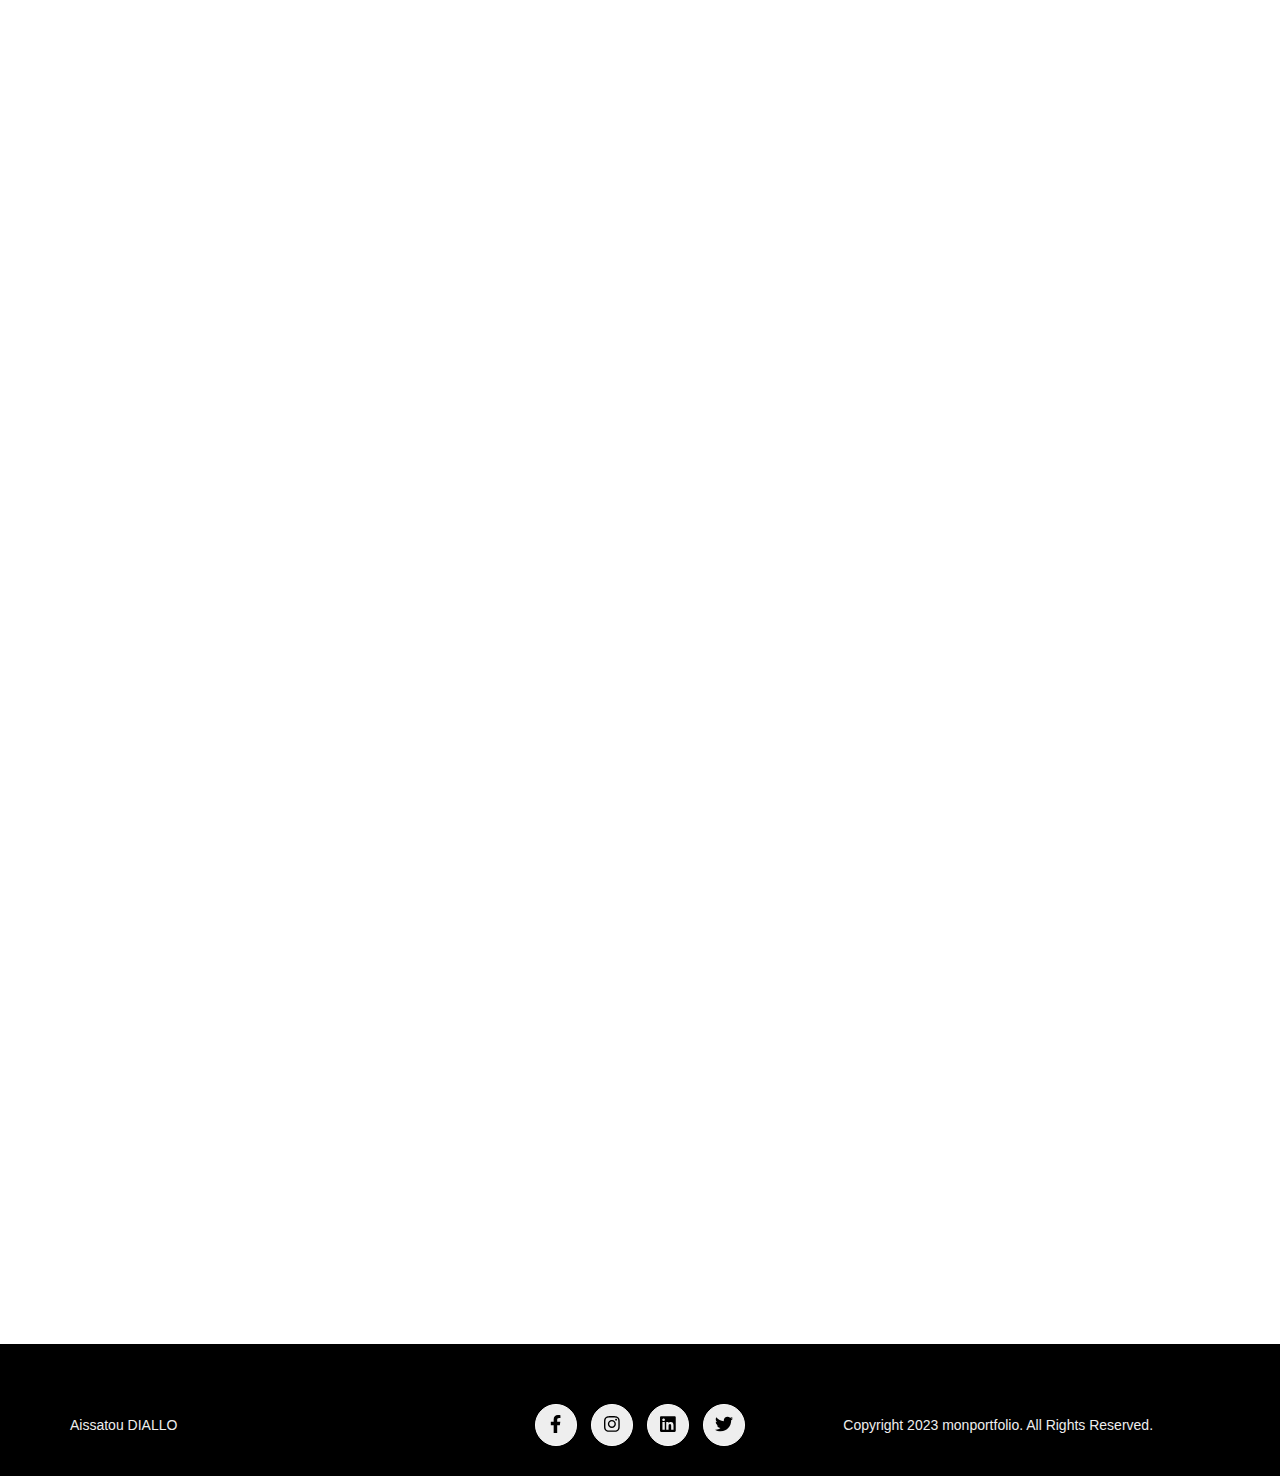
==== commit e1fc3c24: "modifbar" ====
--- a/index.html
+++ b/index.html
@@ -99,9 +99,9 @@
                     <h2 class="section-title"> A propos </h2>
                     <h3> Qui suis-je?</h3>
                     <p>
-                        Bonjour et bienvenue sur mon portfolio! Moi c'est <strong> Aissatou DIALLO, </strong> je suis titulaire d'un <strong>BTS</strong> (Brevet de Technicien Supérieur)
-                        <strong>SIO</strong>(Services Informatiques Aux Organisations) option <strong>SLAM</strong> (Solutions Logiciels Applications Métiers)
-                        Actuellement, je suis à la recherce <strong> d'une alternance</strong> en dévelopement web et ou mobile, dans le cadre de mon <strong>bac+3/4 Bachelor Conceptrice développeuse d'Application</strong>, à partir de maintement pour une durée.
+                        Bonjour et bienvenue sur mon portfolio! Moi c'est <strong> Aissatou DIALLO, </strong> je suis titulaire d'un <strong>BTS</strong> (Brevet de Technicien Supérieur) <strong>SIO</strong>
+                        (Services Informatiques Aux Organisations) option <strong>SLAM</strong> (Solutions Logiciels Applications Métiers). Actuellement, je suis à la recherche <strong> d'une alternance</strong>
+                        en développement web et ou mobile, dans le cadre de mon <strong>bac+3/4 Bachelor Conceptrice développeuse d'Application</strong>, à partir de maintenant pour une durée d'un an minimum.
                     </p>
                 </div>
             </div>
@@ -116,10 +116,9 @@
                     <h2 class="section-title">Projet Professionnel </h2>
                     <h3> Quelle est mon projet professionnel?</h3>
                     <p>
-                        J'intégre dès la rentrée prochaine(octobre 2023) l'école de formation 2i Tech Academy ou je vais faire mon cursus <strong>Bachelor Conceptrice Développeuse d'Applications</strong> sur 2ans en alternance. 
-                        Aprés mon biplôme Bac+4, je souhaite faire mon <strong>Master</strong> toujours chez 2i Tech Academy soite Consultante Devops ou manager de projets de dévelopement,
-                        On verra bien aprés l'obtention de mon Diplôme.
-                        J'ai choisie la voie de l'alternance par ce que , je trouve que ça permet de mieux se former au métier, de gagner en expérience, développer ses soft skills mais aussi de s'insérer plus facilement sur le marché du travail.
+                        J'intégre dès la rentrée prochaine(octobre 2023) l'école de formation 2i Tech Academy où je vais faire mon cursus <strong>Bachelor Conceptrice Développeuse d'Applications</strong> sur 2ans en alternance. 
+                        Aprés mon diplôme Bac+4, je souhaite faire mon <strong>Master</strong> toujours chez 2i Tech Academy soite Consultante Devops ou Manager de Projets de Dévelopepment, on verra bien aprés l'obtention de mon diplôme.
+                        J'ai choisie la voie de l'alternance par ce que , je trouve que ça permet de mieux se former au métier, de gagner en expérience, développer ses soft skills, mais aussi de s'insérer plus facilement sur le marché du travail.
                     </p>
                 </div>
             </div>
@@ -287,7 +286,10 @@
                 <p>Vous pouvez me contacter via ce formulaire.</p>
             </div>
         </div>
-        <form method="post" action="https://formsubmit.co/aissatoudiallobd@gmail.com" class="form">
+        <form method="post" action="https://formsubmit.co/6d239df3153b42cffd8c2e747d347f9e" class="form">
+            <input type="hidden" name="_captcha" value="false">
+            <input type="text" name="_honey" style="display:none">
+            <input type="hidden" name="_next" value="https://adiallo123.github.io/Portfolio/thanks.html">
             <label for="firsname">
                 <input type="text" name="firsname" id="firsname" placeholder="Nom" required/>
             </label>
--- a/css/style.css
+++ b/css/style.css
@@ -44,6 +44,12 @@
 img{
     max-width: 100%;
     height: auto;
+}
+@media screen and (max-width:749px) {
+    img{
+        width: 100%;
+    }
+  
 }
 ul{
     padding-left: 2rem;
@@ -308,7 +314,7 @@
     .hero__item.left{
         align-items: flex-start;
     }
-  
+
     .hero .title{
         font-size: 5rem;
     }
@@ -349,7 +355,7 @@
 
 .projet, p{
     margin:0 5rem 3rem 5rem;
-    text-align: left;
+    text-align:justify;
 }
 
 .skills h3{
@@ -363,14 +369,17 @@
     border-left: 3px solid rgb(91,107,120);
     padding: .9rem 2rem;
 }
+
 .skills .progessbar{
     background:#f5f5f5;
     color:#fff;
     margin-bottom: 1rem;
+    
 }
 .skills .bar{
     background: #5b6c78;
     padding: 1rem;
+    min-height: 54.5px;
 }
 .portfolio{
     background: #f5f5f5;
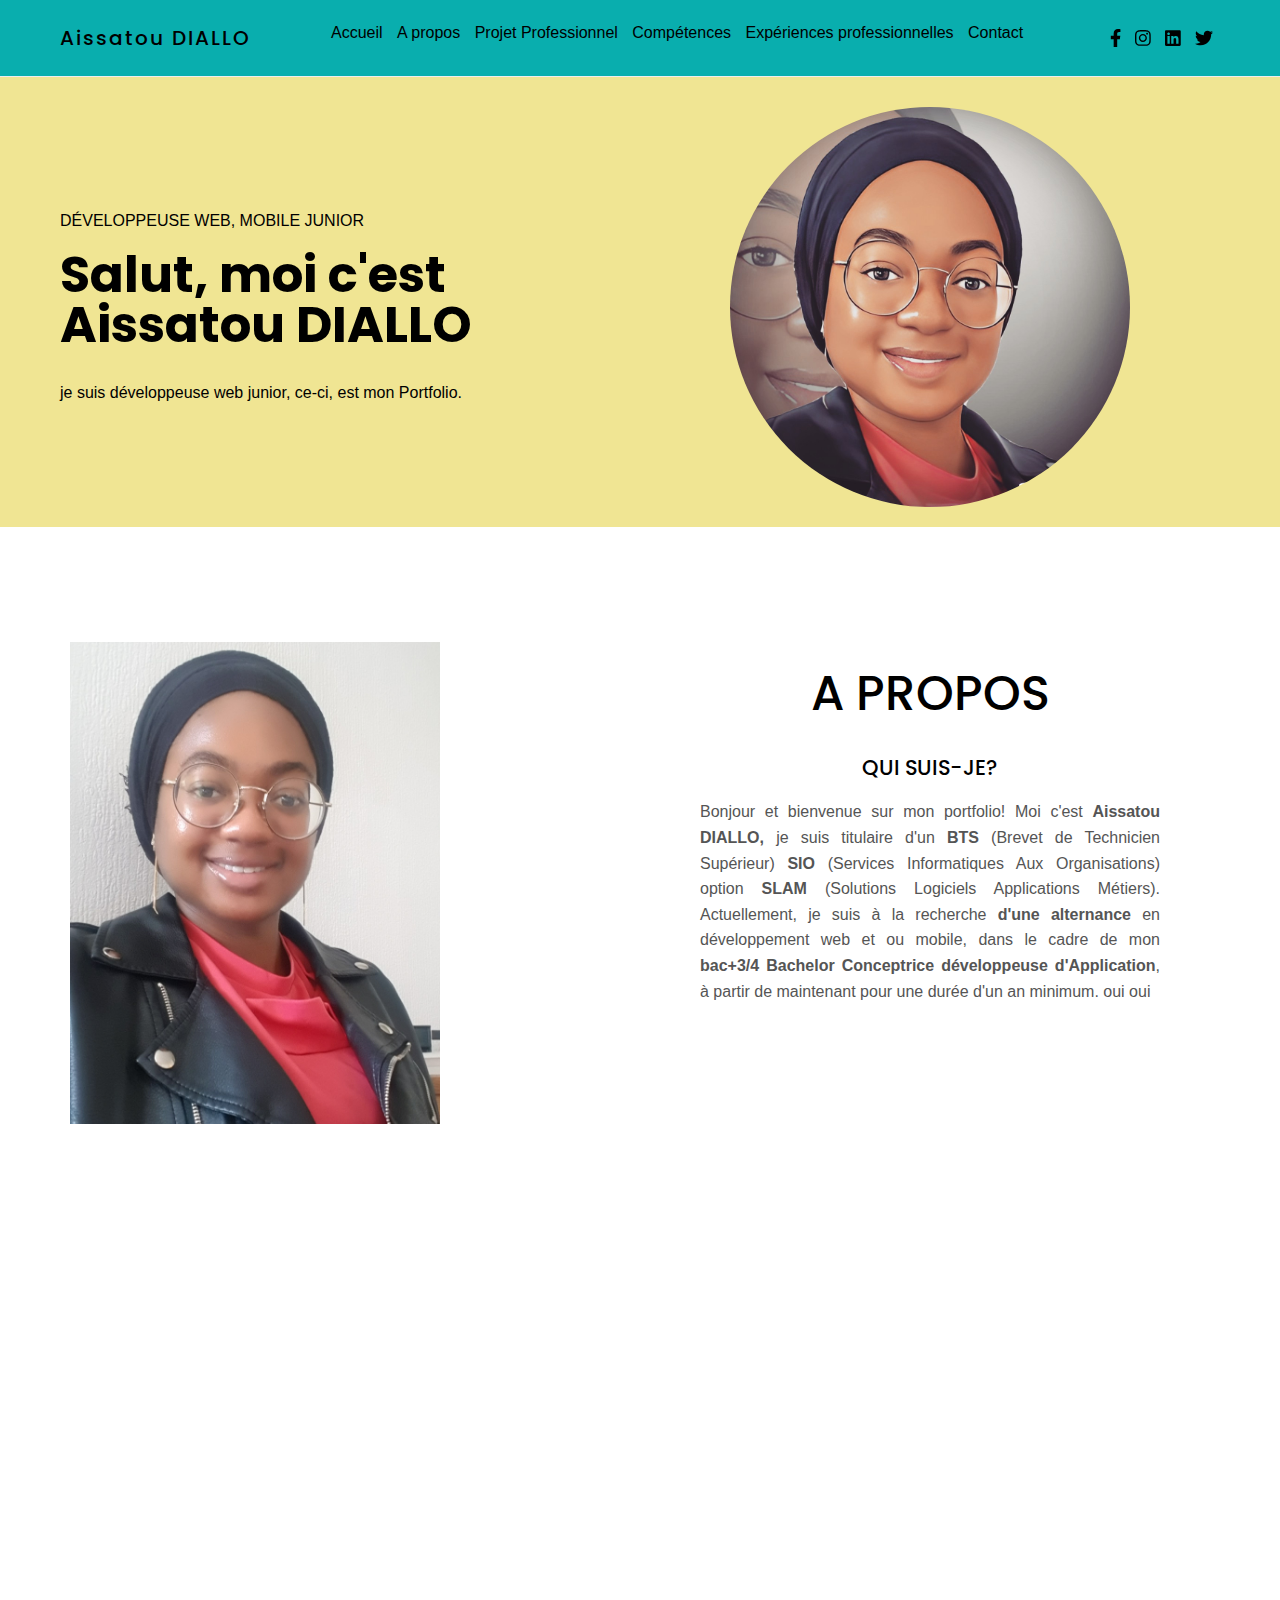
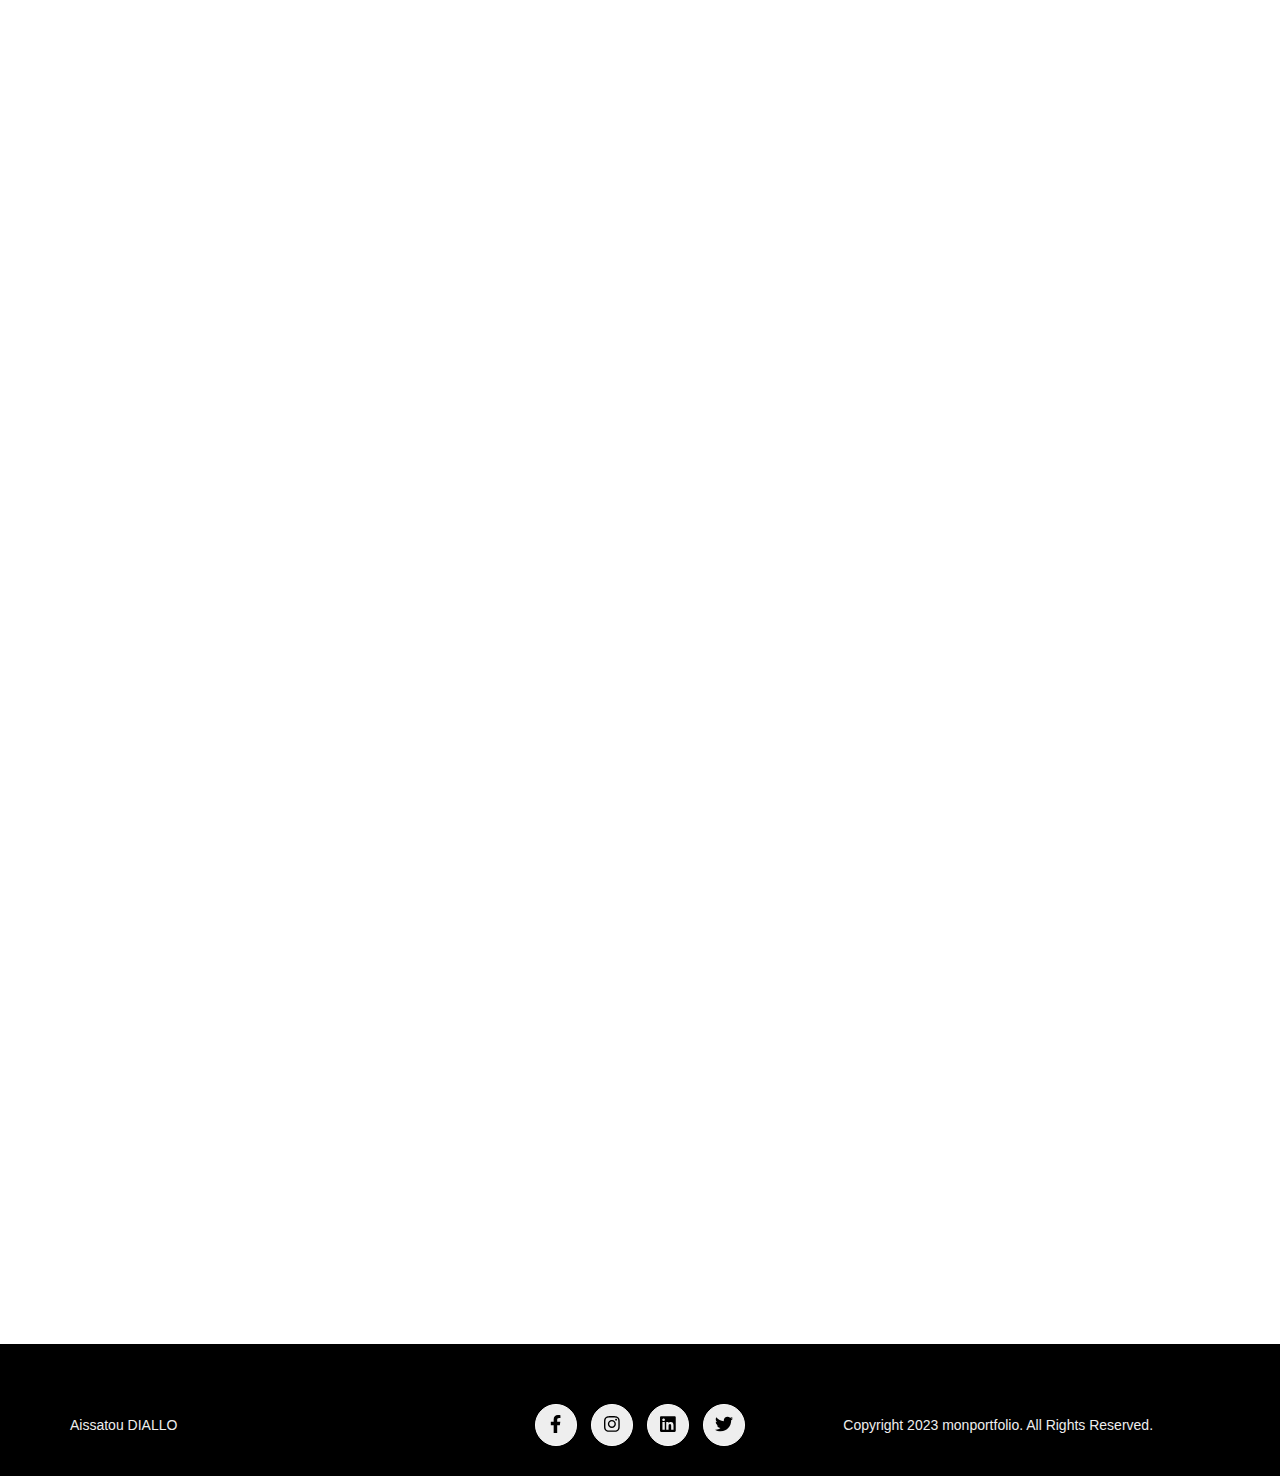
==== commit 7e460736: "commit 2" ====
--- a/index.html
+++ b/index.html
@@ -102,6 +102,7 @@
                         Bonjour et bienvenue sur mon portfolio! Moi c'est <strong> Aissatou DIALLO, </strong> je suis titulaire d'un <strong>BTS</strong> (Brevet de Technicien Supérieur) <strong>SIO</strong>
                         (Services Informatiques Aux Organisations) option <strong>SLAM</strong> (Solutions Logiciels Applications Métiers). Actuellement, je suis à la recherche <strong> d'une alternance</strong>
                         en développement web et ou mobile, dans le cadre de mon <strong>bac+3/4 Bachelor Conceptrice développeuse d'Application</strong>, à partir de maintenant pour une durée d'un an minimum.
+                        oui oui
                     </p>
                 </div>
             </div>
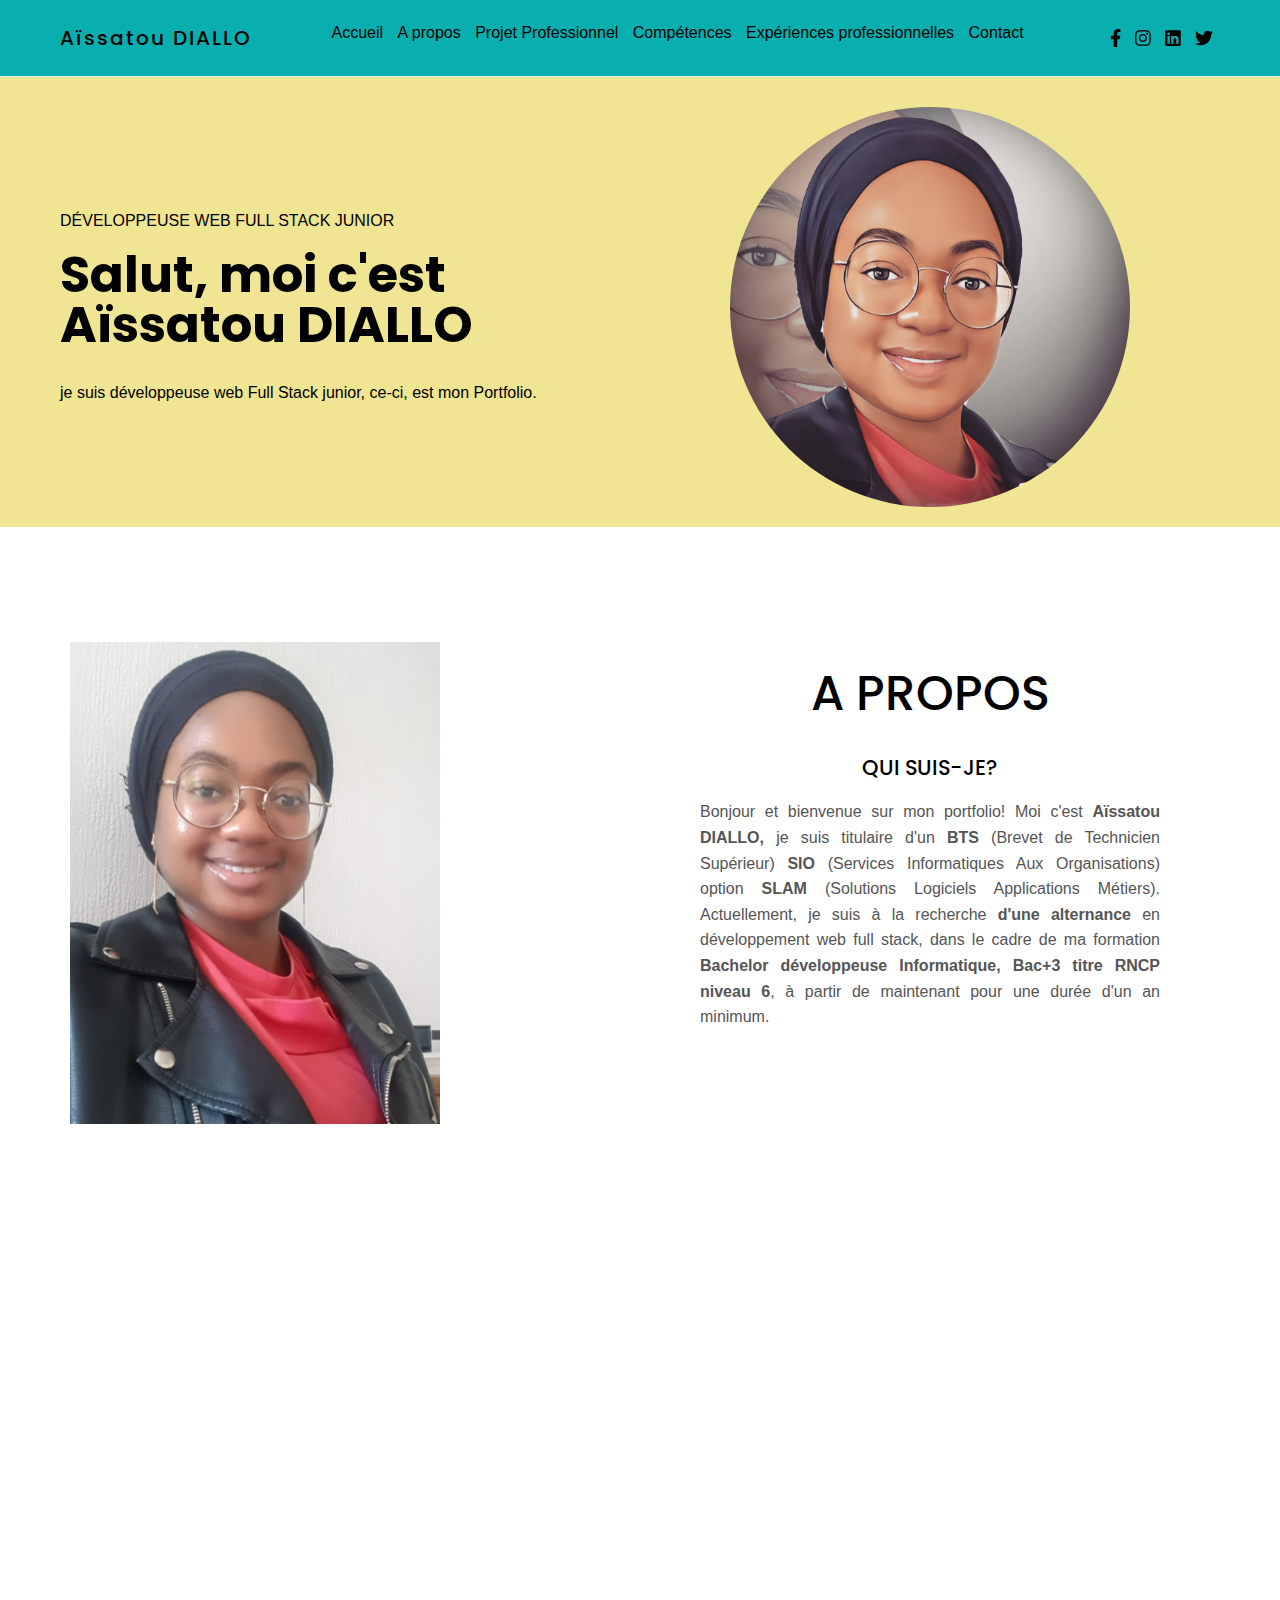
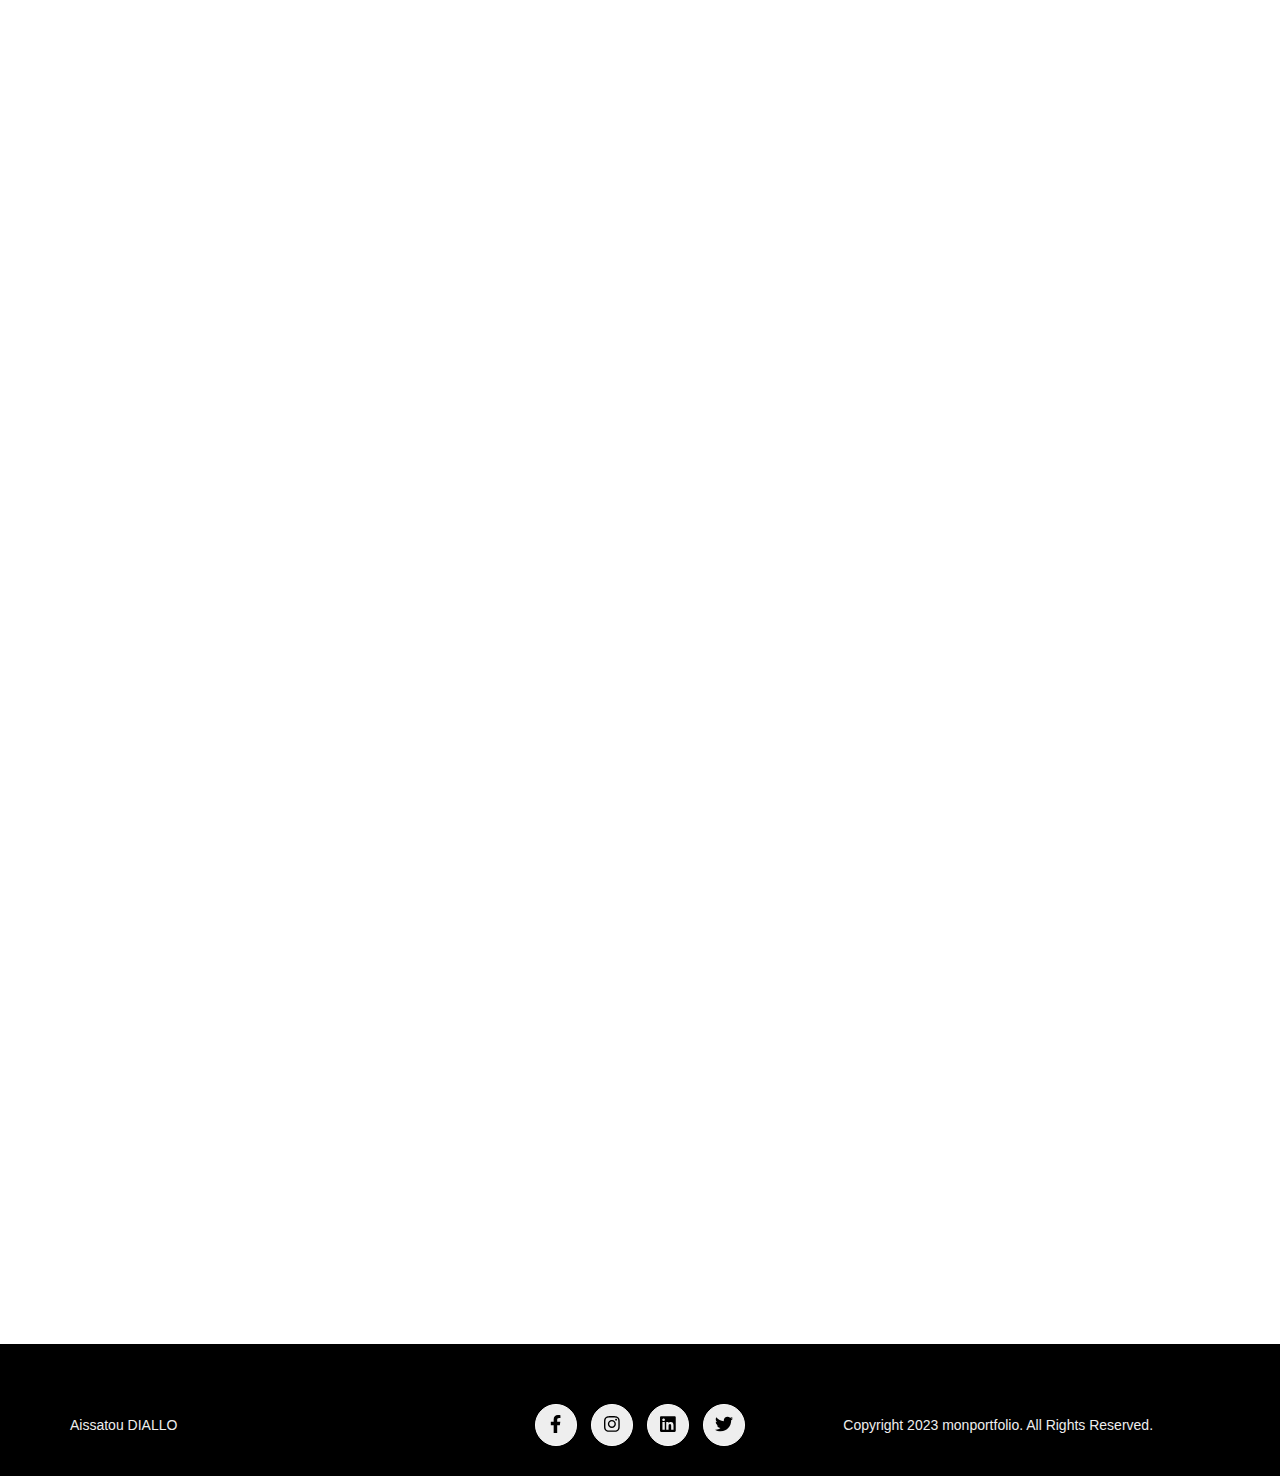
==== commit 616c9903: "update" ====
--- a/index.html
+++ b/index.html
@@ -3,8 +3,8 @@
     <meta charset="UTF-8">
     <meta http-equiv="X-UA-Compatible" content="IE=edge">
     <meta name="viewport" content="width=device-width, initial-scale=1.0">
-    <title>Aissatou DIALLO - Développeuse Web Junior</title>
-    <meta name="description" content="Portfolio de Aissatou DIALLO Développeuse Web Junior">
+    <title>Aïssatou DIALLO - Développeuse Web Full Stack Junior</title>
+    <meta name="description" content="Portfolio de Aïssatou DIALLO, Développeuse Web Full Stack Junior">
     <link rel="shortcut icon" href="./images/favicon.ico" type="image/x-icon">
     <link rel="preconnect" href="https://fonts.googleapis.com">
     <link rel="preconnect" href="https://fonts.gstatic.com" crossorigin>
@@ -17,7 +17,7 @@
     <header class="header  ">
         <div class="container d-flex">
             <div class="logo">
-                Aissatou DIALLO
+                Aïssatou DIALLO
             </div>
             <nav class="navbar">
                 <ul class="menu list-unstyled">
@@ -72,10 +72,10 @@
             <!-- on fait ici un système de grid pour les colonne de notre page lorsqu'on page mobile-->
             <div class="grid">
                 <div class="hero__item left">
-                     <span>Développeuse Web, Mobile Junior</span>
-                     <h1 class="title">Salut, moi c'est Aissatou DIALLO</h1>
+                     <span>Développeuse Web Full Stack Junior</span>
+                     <h1 class="title">Salut, moi c'est Aïssatou DIALLO</h1>
                      <p>
-                        je suis développeuse web junior, ce-ci, est mon Portfolio.
+                        je suis développeuse web Full Stack junior, ce-ci, est mon Portfolio.
                      </p>
                 </div>
                 <div class="hero__item right">
@@ -99,10 +99,9 @@
                     <h2 class="section-title"> A propos </h2>
                     <h3> Qui suis-je?</h3>
                     <p>
-                        Bonjour et bienvenue sur mon portfolio! Moi c'est <strong> Aissatou DIALLO, </strong> je suis titulaire d'un <strong>BTS</strong> (Brevet de Technicien Supérieur) <strong>SIO</strong>
+                        Bonjour et bienvenue sur mon portfolio! Moi c'est <strong> Aïssatou DIALLO, </strong> je suis titulaire d'un <strong>BTS</strong> (Brevet de Technicien Supérieur) <strong>SIO</strong>
                         (Services Informatiques Aux Organisations) option <strong>SLAM</strong> (Solutions Logiciels Applications Métiers). Actuellement, je suis à la recherche <strong> d'une alternance</strong>
-                        en développement web et ou mobile, dans le cadre de mon <strong>bac+3/4 Bachelor Conceptrice développeuse d'Application</strong>, à partir de maintenant pour une durée d'un an minimum.
-                        oui oui
+                        en développement web full stack, dans le cadre de ma formation <strong>Bachelor développeuse Informatique, Bac+3 titre RNCP niveau 6</strong>, à partir de maintenant pour une durée d'un an minimum.
                     </p>
                 </div>
             </div>
@@ -117,9 +116,9 @@
                     <h2 class="section-title">Projet Professionnel </h2>
                     <h3> Quelle est mon projet professionnel?</h3>
                     <p>
-                        J'intégre dès la rentrée prochaine(octobre 2023) l'école de formation 2i Tech Academy où je vais faire mon cursus <strong>Bachelor Conceptrice Développeuse d'Applications</strong> sur 2ans en alternance. 
-                        Aprés mon diplôme Bac+4, je souhaite faire mon <strong>Master</strong> toujours chez 2i Tech Academy soite Consultante Devops ou Manager de Projets de Dévelopepment, on verra bien aprés l'obtention de mon diplôme.
-                        J'ai choisie la voie de l'alternance par ce que , je trouve que ça permet de mieux se former au métier, de gagner en expérience, développer ses soft skills, mais aussi de s'insérer plus facilement sur le marché du travail.
+                        Mon projet professionnel est d'obtenir d'abord <stron>mon Bac+3 Bachelor Béveloppeuse Informatique titre RNCP niveau 6</stron> que je vais faire en alternance, après l'obtention de ce diplome, si l'entreprise est prête à m'accueillir
+                        pourquoi pas travailler en tant que <strong>Conceptrice Développeuse d'Application</strong>. Sinon je vais faire un Master 2 soite pour devenir <strong>DevOps ou Manager de Projet de Développement</strong>, on verra bien avec le temps.
+                        J'ai choisi la voie de l'alternance par ce que , je trouve que ça permet de mieux se former au métier, de gagner en expérience, développer ses soft skills, mais aussi de s'insérer plus facilement sur le marché du travail.
                     </p>
                 </div>
             </div>
